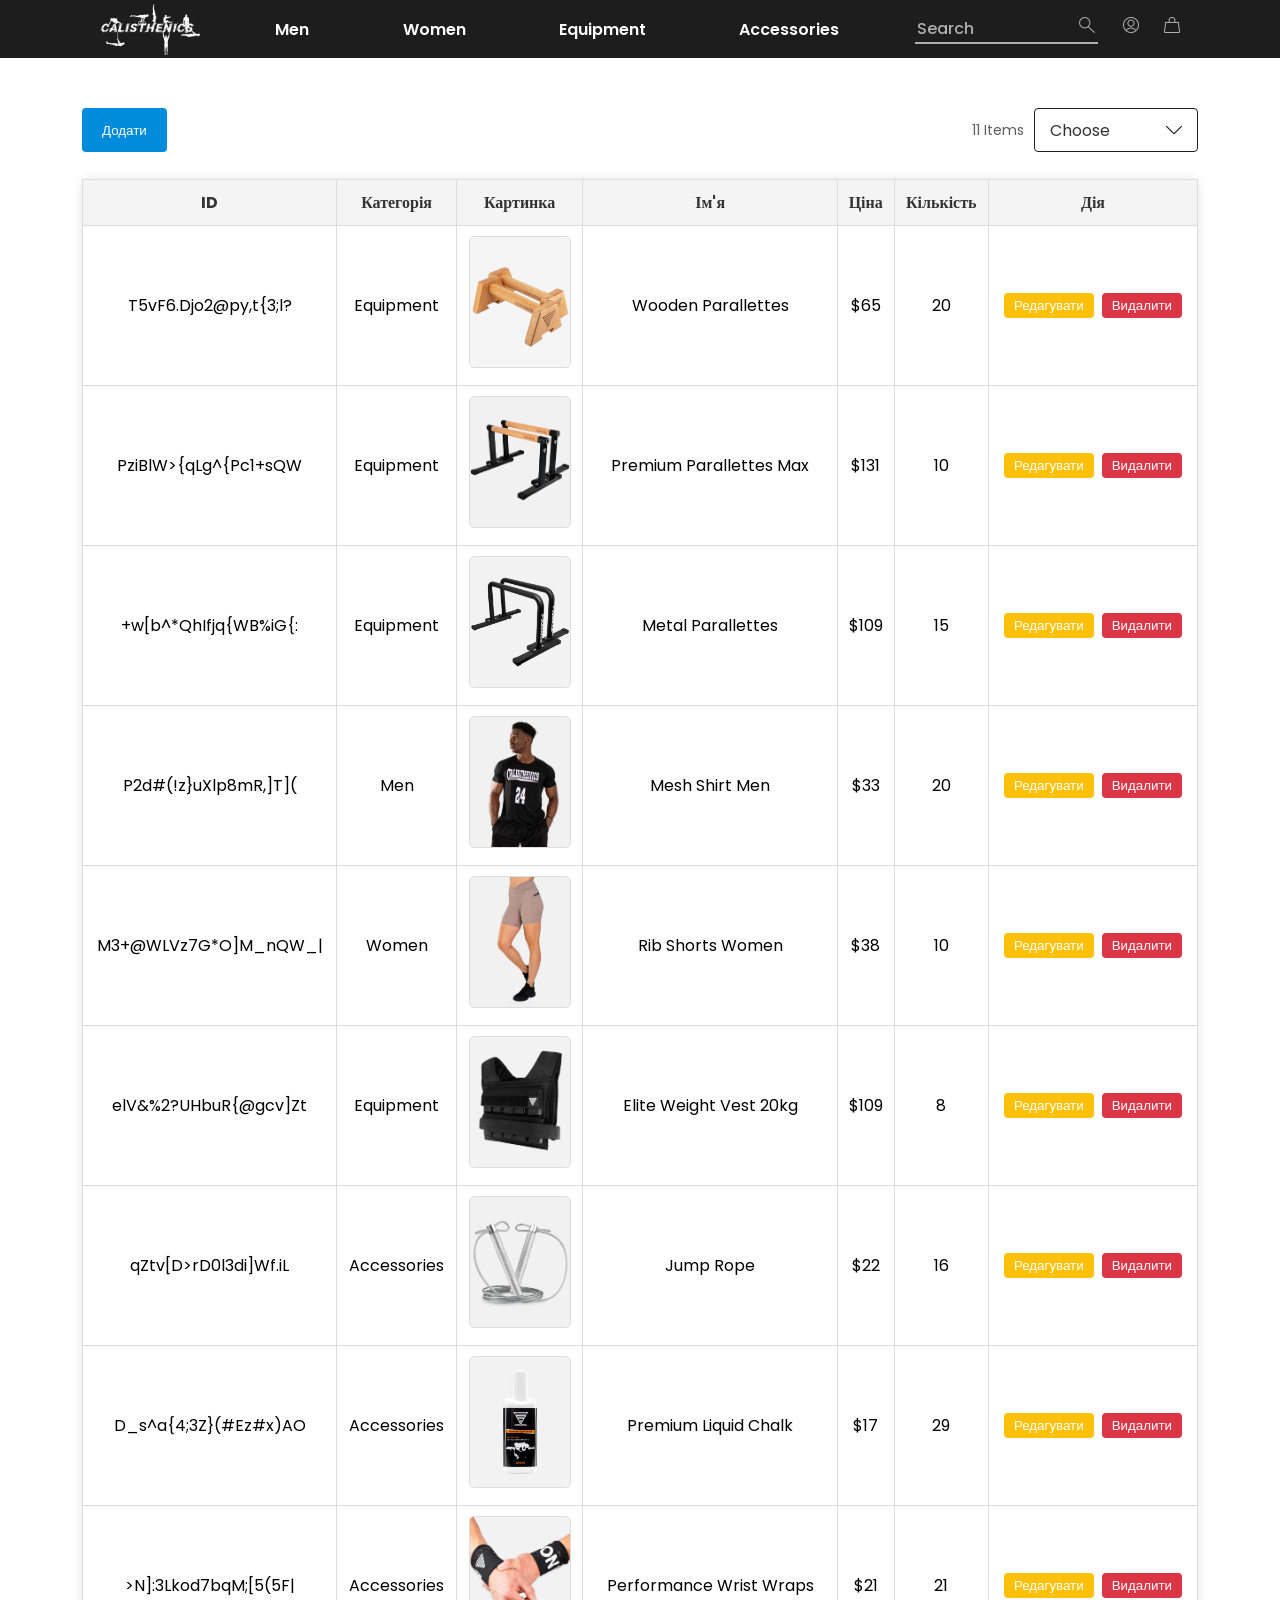
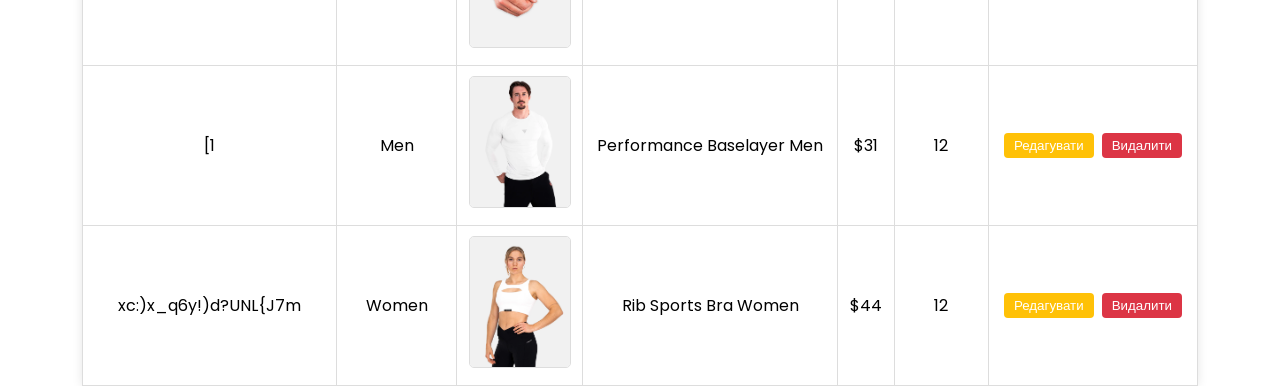
==== admin/adminpanel.html @ 0c6cc331 "В адмін панелі доробив функціонал для кнопок додати і редагувати" ====
<!DOCTYPE html>
<html lang="en">

<head>
    <meta charset="UTF-8">
    <meta name="viewport" content="width=device-width, initial-scale=1.0">
    <title>adminPanel_Lab_6-7</title>
    <link rel="stylesheet" href="style.css">
</head>

<body>
    <header>
        <div class="inHeader">
            <div class="logo"><img src="/imgs/LOGOmain-removebg-preview.png" alt=""></div>
            <nav class="navHeader">
                <div class="navItem">Men</div>
                <div class="navItem">Women</div>
                <div class="navItem">Equipment</div>
                <div class="navItem">Accessories</div>
            </nav>
            <div class="searchAndIcons">
                <div class="searchBox">
                    <input id="searchInput" type="text" placeholder="Search">
                    <div class="icon Search"><img src="/imgs/Search icon.png" alt="searchIcon"></div>
                </div>
                <div class="icon"><img src="/imgs/Profile icon.png" alt="profileIcon"></div>
                <!-- <div class="icon"><img src="/imgs/Folowed icon.png" alt="folowedIcon"></div> -->
                <div class="icon"><img src="/imgs/Bag icon.png" alt="BagIcon"></div>
            </div>
        </div>
    </header>
    <main>

        <div class="addButtonBoxAndSort">
            <input class="addButton" type="button" value="Додати" id="addButton">

            <div class="sortBlockAboveProducts">
                <div class="sort-container">
                    <span class="items-count">0 Items</span>
                    <div class="dropdown">
                        <button class="dropdown-button">
                            <span id="selected-option">Choose</span>
                            <div class="arrow"><img id="arrowImg" src="/imgs/arrows-down.png" alt=""></div>
                        </button>
                        <ul class="dropdown-menu">
                            <!-- <li class="dropdown-item">Now Trending</li>
                            <li class="dropdown-item">Best Sellers</li> -->
                            <li class="dropdown-item">Price (Low - High)</li>
                            <li class="dropdown-item">Price (High - Low)</li>
                            <li class="dropdown-item">Top Rated</li>
                            <!-- <li class="dropdown-item">Newest</li> -->
                        </ul>
                    </div>
                </div>
            </div>
        </div>

        <div class="modal" id="AddModal">
            <div class="modal-content">
                <span class="close-button" id="closeButton">x</span>
                <h2>Додати новий товар</h2>
                <form id="addForm">
                    <div class="form-group">
                        <label for="category">Категорія:</label>
                        <select name="category" id="categoryAdd" required>
                            <option value="Men"selected>Men</option>
                            <option value="Women">Women</option>
                            <option value="Equipment">Equipment</option>
                            <option value="Accessories">Accessories</option>
                        </select>
                    </div>
                    <div class="form-group">
                        <img id="currentImgAddModal" src="" alt="Current Image">
                        <label for="imgInputAdd" class="custom-file-upload-Add">
                            Оберіть зображення
                        </label>
                        <input type="file" name="img" id="imgInputAdd" accept="image/*" style="display: none;" required>
                    </div>
                    <div class="form-group">
                        <label for="nazva">Ім'я:</label>
                        <input type="text" name="nazva" required>
                    </div>
                    <div class="form-group">
                        <label for="prise">Ціна:</label>
                        <input type="number" name="prise" required>
                    </div>
                    <div class="form-group">
                        <label for="count">Кількість:</label>
                        <input type="number" name="count" required>
                    </div>
                    <input type="submit" value="Додати" class="submitButton">
                </form>
            </div>
        </div>

        <div class="modal" id="EditModal">
            <div class="modal-content">
                <span class="close-button" id="closeButton">x</span>
                <h2>Редагувати товар</h2>
                <form id="editForm">
                    <div class="form-group">
                        <label for="category">Категорія:</label>
                        <select name="category" id="categoryEdit" required>
                            <option value="Men"selected>Men</option>
                            <option value="Women">Women</option>
                            <option value="Equipment">Equipment</option>
                            <option value="Accessories">Accessories</option>
                        </select>
                    </div>
                    <div class="form-group FlexVertical" style="gap: 20px;">
                        <img id="currentImgEditModal" src="" alt="Current Image">
                        <label for="imgInputEdit" class="custom-file-upload-Edit">
                            Оберіть зображення
                        </label>
                        <input type="file" name="img" id="imgInputEdit" accept="image/*" style="display: none;">
                    </div>
                    <div class="form-group">
                        <label for="nazva">Ім'я:</label>
                        <input type="text" name="nazva" required>
                    </div>
                    <div class="form-group">
                        <label for="prise">Ціна:</label>
                        <input type="number" name="prise" required>
                    </div>
                    <div class="form-group">
                        <label for="count">Кількість:</label>
                        <input type="number" name="count" required>
                    </div>
                    <input type="submit" value="Зберегти" class="submitButton">
                </form>
            </div>
        </div>

        <table>
            <thead>
                <tr>
                    <th>ID</th>
                    <th>Категорія</th>
                    <th>Картинка</th>
                    <th>Ім'я</th>
                    <th>Ціна</th>
                    <th>Кількість</th>
                    <th>Дія</th>
                </tr>
            </thead>
            <tbody class="products">
            </tbody>
        </table>
    </main>


    <script src="https://cdn.jsdelivr.net/npm/fuse.js/dist/fuse.min.js"></script>
    <script src="script.js"></script>
</body>

</html>
---- admin/style.css ----
@import url('https://fonts.googleapis.com/css2?family=Poppins:ital,wght@0,100;0,200;0,300;0,400;0,500;0,600;0,700;0,800;0,900;1,100;1,200;1,300;1,400;1,500;1,600;1,700;1,800;1,900&display=swap');

body {
    margin: 0;
    padding: 0;
    font-family: 'Poppins';
}

header {
    position: sticky;
    top: 0;
    width: 100%;
    z-index: 1;
}

.inHeader {
    position:relative;
    padding-inline: 100px;
    height: 58px;
    background-color: #1D1D1D;
    display: flex;
    align-items: center;
    justify-content: space-between;
    font-family: 'Poppins';
    font-size: 1rem;
}

.logo img {
    display: flex;
    align-items: center;
    height: 51px;
    cursor: pointer;
}

.navHeader {
    display: flex;
    color: #ffffff;
    justify-content: space-between;
    width: 564px;
    font-weight: 600;
}
.navHeader .navItem {
    cursor: pointer;
}

.searchAndIcons {
    font-weight: 500;
    /* position: absolute;
    top: 50%;
    transform: translateY(-50%);
    right: 0px; */
    color: #B0B0B0;
    display: flex;
    gap: 25px;
}

.searchBox {
    display: flex;
    width: 183px;
    border-bottom: 2px solid;
}

.searchBox input {
    width: 160px;
    color: white;
    background-color: transparent;
    border: none;
    outline: none;
    font-family: 'Poppins';
    font-size: 1rem;
    font-weight: 500;
}

.searchBox input::placeholder {
    color: #B0B0B0;
    font-family: 'Poppins';
    font-size: 1rem;
    font-weight: 500;
}

input:focus::placeholder {
    color: transparent;
}

.icon img {
    width: 16px;
    height: 16px;
}




main {
    display: flex;
    flex-direction: column;
    align-items: center;
}

.addButtonBoxAndSort {
    display: flex;
    justify-content: space-between;
    width: 1116px;
}

.addButton {
    height: 44px;
    margin-top: 50px;
    margin-bottom: 27px;
    background-color: #008bdc;
    color: #fff;
    padding: 10px 20px;
    border: none;
    border-radius: 4px;
    cursor: pointer;
}



.sortBlockAboveProducts {
    display: flex;
    justify-content: end;
    width: 1116px;
    margin-top: 50px;
    margin-bottom: 27px;
}

.sort-container {
    display: flex;
    align-items: center;
    gap: 10px;
}

.items-count {
    font-size: 14px;
    color: #5D5D5D;
}

.dropdown {
    position: relative;
    display: inline-block;
}

#selected-option {
    width: 110px;
    text-align: start;
    overflow: hidden;
    font-family: 'Poppins';
    font-size: 1rem;
    white-space: nowrap;
    color: #333;
}

.dropdown-button {
    width: 164px;
    height: 44px;
    background: #fff;
    border: 1px solid #1d1d1d;
    padding: 10px 15px;
    font-size: 14px;
    cursor: pointer;
    display: flex;
    align-items: center;
    justify-content: space-between;
    gap: 5px;
    border-radius: 4px;
}

.arrow {
    display: flex;
    align-items: center;
}
.arrow img {
    width: 16px;
    transition: transform 0.2s ease;
}

.dropdown-menu {
    display: none;
    list-style: none;
    position: absolute;
    padding: 0px;
    top: 100%;
    left: 0;
    width: 162px;
    background: #fff;
    border: 1px solid #1d1d1d;
    box-shadow: 0 4px 6px rgba(0, 0, 0, 0.1);
    border-radius: 0px 0px 4px 4px;
    z-index: 1000;
    margin-top: -1px;
}

.dropdown-menu.active {
    display: block;
}

.dropdown-item {
    padding: 10px 15px;
    cursor: pointer;
    font-size: 14px;
    color: #333;
}
.dropdown-item.selectedItem {
    background-color: #f0f0f0;
    color: #000;
}

.dropdown-item:hover {
    background: #f0f0f0;
}




.modal {
    display: none; /* Приховати вікно за замовчуванням */
    position: fixed;
    top: 0;
    left: 0;
    width: 100%;
    height: 100%;
    background-color: rgba(0, 0, 0, 0.5);
    justify-content: center;
    align-items: center;
    z-index: 1000;
}

.modal-content {
    position: relative;
    background-color: white;
    padding: 20px;
    border-radius: 8px;
    width: 400px;
    text-align: center;
    box-shadow: 0 5px 15px rgba(0, 0, 0, 0.3);
}

.close-button {
    position: absolute;
    top: 10px;
    right: 15px;
    font-size: 20px;
    cursor: pointer;
}

.form-group {
    margin-bottom: 15px;
    text-align: left;
}

label {
    display: block;
    margin-bottom: 5px;
    font-weight: bold;
}

.modal input[type="text"], .modal input[type="number"] {
    width: calc(100% - 20px);
    padding: 8px;
    margin: 5px 0;
    border: 1px solid #ddd;
    border-radius: 4px;
    font-size: 1rem;
}

.modal select {
    width: 164px;
    height: 44px;
    background: #fff;
    border: 1px solid #1d1d1d;
    padding: 10px 15px;
    font-size: 14px;
    cursor: pointer;
    display: flex;
    align-items: center;
    justify-content: space-between;
    gap: 5px;
    border-radius: 4px;
}

#currentImgEditModal, #currentImgAddModal {
    max-width: 100px;
    height: auto;
    border: 1px solid #ddd;
    border-radius: 5px;
}

.custom-file-upload-Edit, .custom-file-upload-Add {
    display: inline-block;
    padding: 8px 20px;
    margin: 0;
    cursor: pointer;
    background-color: #007bff;
    color: white;
    border-radius: 5px;
    text-align: center;
}

.custom-file-upload-Edit:hover, .custom-file-upload-Add:hover {
    background-color: #0056b3;
}

.submitButton {
    background-color: #007bff;
    color: white;
    font-size: 16px;
    padding: 10px 20px;
    border: none;
    border-radius: 4px;
    cursor: pointer;
}

.submitButton:hover {
    background-color: #006ba1;
}


table {
    width: 1116px;
    border-collapse: collapse;
    background-color: #fff;
    box-shadow: 0 0 10px rgba(0, 0, 0, 0.1);
}

th, td {
    border: 1px solid #ddd;
    padding: 10px;
    text-align: center;
}

th {
    background-color: #f4f4f4;
    color: #333;
}

td img {
    max-width: 100px;
    height: auto;
    border: 1px solid #ddd;
    border-radius: 5px;
}

.action-buttons input[type="button"] {
    padding: 5px 10px;
    margin: 2px;
    border: none;
    border-radius: 4px;
    cursor: pointer;
}

.action-buttons .edit {
    background-color: #ffc107;
    color: white;
}

.action-buttons .delete {
    background-color: #dc3545;
    color: white;
}

.action-buttons button:hover {
    opacity: 0.8;
}


.FlexVertical {
    display: flex;
    align-items:end;
}
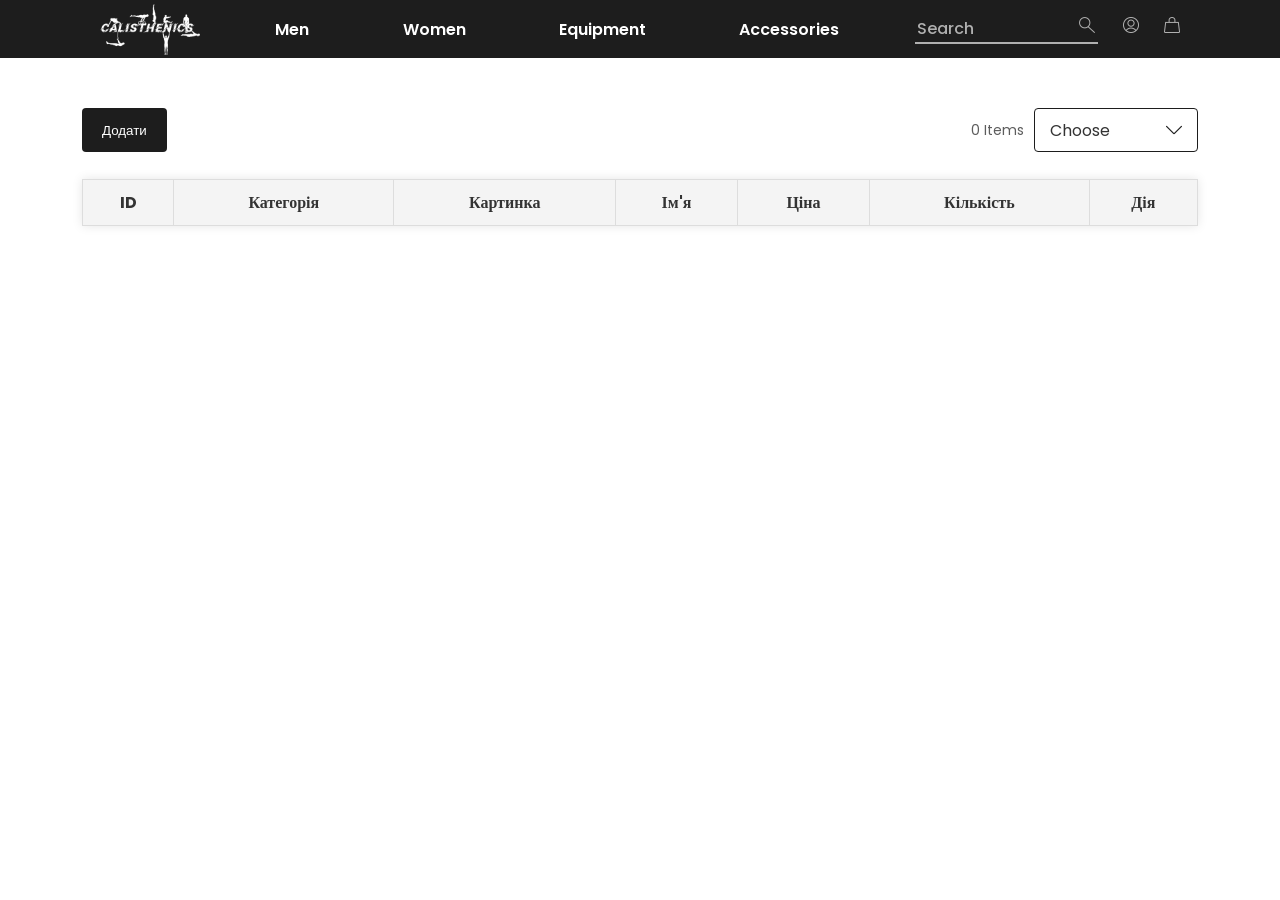
==== commit 8bb5f1ce: "Відредагував стилі в адмін панелі" ====
--- a/admin/adminpanel.html
+++ b/admin/adminpanel.html
@@ -69,7 +69,7 @@
                             <option value="Accessories">Accessories</option>
                         </select>
                     </div>
-                    <div class="form-group">
+                    <div class="form-group FlexVertical" style="gap: 20px;">
                         <img id="currentImgAddModal" src="" alt="Current Image">
                         <label for="imgInputAdd" class="custom-file-upload-Add">
                             Оберіть зображення
--- a/admin/style.css
+++ b/admin/style.css
@@ -106,7 +106,7 @@
     height: 44px;
     margin-top: 50px;
     margin-bottom: 27px;
-    background-color: #008bdc;
+    background-color: #1d1d1d;
     color: #fff;
     padding: 10px 20px;
     border: none;
@@ -114,7 +114,9 @@
     cursor: pointer;
 }
 
-
+.addButton:hover {
+    background-color: #5d5d5d;
+}
 
 .sortBlockAboveProducts {
     display: flex;
@@ -202,7 +204,7 @@
 }
 .dropdown-item.selectedItem {
     background-color: #f0f0f0;
-    color: #000;
+    color: #1d1d1d;
 }
 
 .dropdown-item:hover {
@@ -290,18 +292,18 @@
     padding: 8px 20px;
     margin: 0;
     cursor: pointer;
-    background-color: #007bff;
+    background-color: #1d1d1d;
     color: white;
     border-radius: 5px;
     text-align: center;
 }
 
 .custom-file-upload-Edit:hover, .custom-file-upload-Add:hover {
-    background-color: #0056b3;
+    background-color: #5D5D5D;
 }
 
 .submitButton {
-    background-color: #007bff;
+    background-color: #1d1d1d;
     color: white;
     font-size: 16px;
     padding: 10px 20px;
@@ -311,7 +313,7 @@
 }
 
 .submitButton:hover {
-    background-color: #006ba1;
+    background-color: #5D5D5D;
 }
 
 
@@ -349,13 +351,17 @@
 }
 
 .action-buttons .edit {
-    background-color: #ffc107;
+    background-color: #1d1d1d;
     color: white;
 }
 
 .action-buttons .delete {
-    background-color: #dc3545;
-    color: white;
+    background-color: #1d1d1d;
+    color: white;
+}
+
+.action-buttons .edit:hover, .action-buttons .delete:hover {
+    background-color: #5d5d5d;
 }
 
 .action-buttons button:hover {
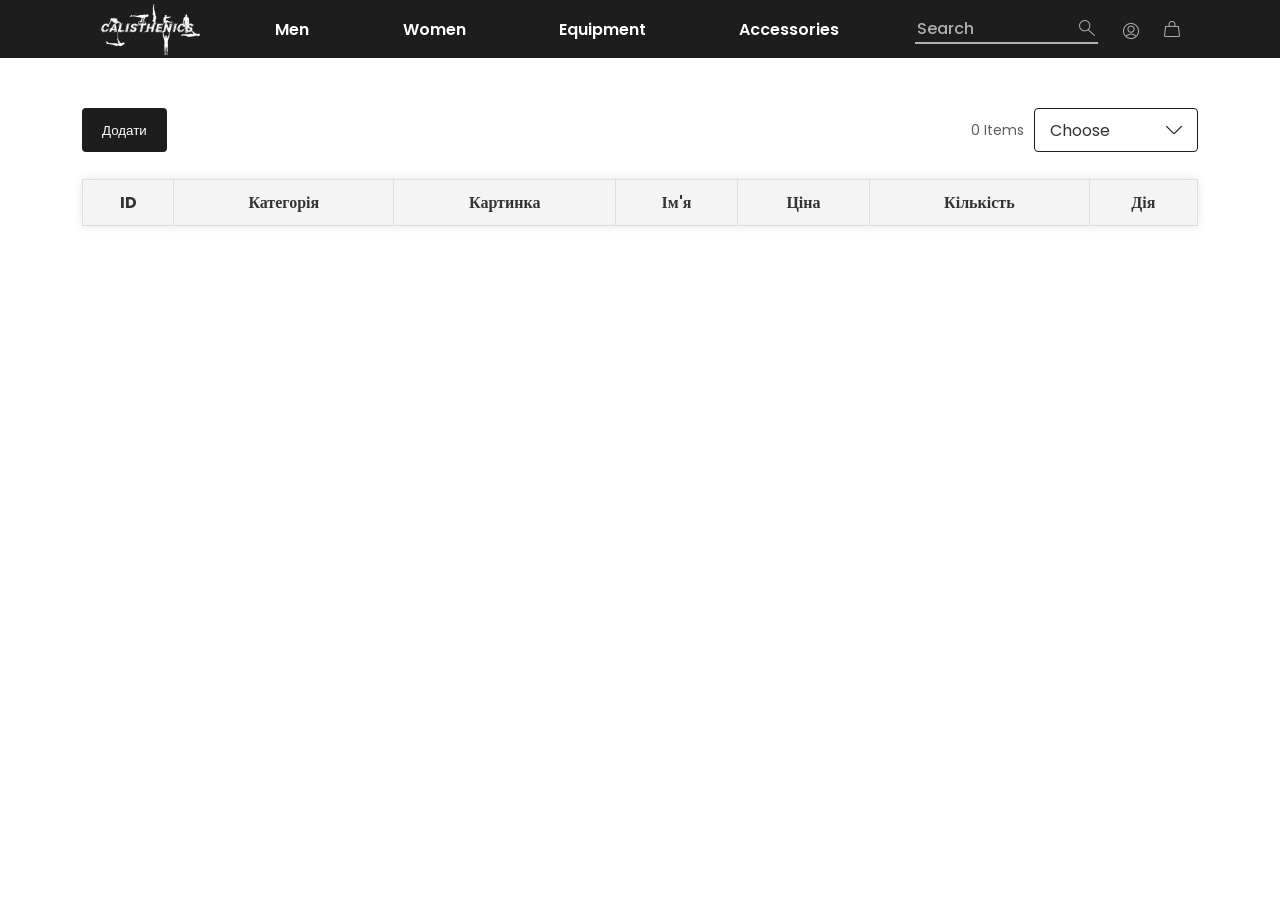
==== commit 4910f64a: "Додав сторінку bag та відокремив стилі в інші файли (sort, header)" ====
--- a/admin/adminpanel.html
+++ b/admin/adminpanel.html
@@ -6,6 +6,8 @@
     <meta name="viewport" content="width=device-width, initial-scale=1.0">
     <title>adminPanel_Lab_6-7</title>
     <link rel="stylesheet" href="style.css">
+    <link rel="stylesheet" href="/header.css">
+    <link rel="stylesheet" href="/sort.css">
 </head>
 
 <body>
@@ -19,11 +21,13 @@
                 <div class="navItem">Accessories</div>
             </nav>
             <div class="searchAndIcons">
-                <div class="searchBox">
-                    <input id="searchInput" type="text" placeholder="Search">
-                    <div class="icon Search"><img src="/imgs/Search icon.png" alt="searchIcon"></div>
+                <div class="aboveSearchBox">
+                    <div class="searchBox">
+                        <input id="searchInput" type="text" placeholder="Search">
+                        <div class="icon Search"><img src="/imgs/Search icon.png" alt="searchIcon"></div>
+                    </div>
                 </div>
-                <div class="icon"><img src="/imgs/Profile icon.png" alt="profileIcon"></div>
+                <div class="icon"><a href="/admin/adminpanel.html"><img src="/imgs/Profile icon.png" alt="profileIcon"></a></div>
                 <!-- <div class="icon"><img src="/imgs/Folowed icon.png" alt="folowedIcon"></div> -->
                 <div class="icon"><img src="/imgs/Bag icon.png" alt="BagIcon"></div>
             </div>
@@ -63,7 +67,7 @@
                     <div class="form-group">
                         <label for="category">Категорія:</label>
                         <select name="category" id="categoryAdd" required>
-                            <option value="Men"selected>Men</option>
+                            <option value="Men" selected>Men</option>
                             <option value="Women">Women</option>
                             <option value="Equipment">Equipment</option>
                             <option value="Accessories">Accessories</option>
@@ -101,7 +105,7 @@
                     <div class="form-group">
                         <label for="category">Категорія:</label>
                         <select name="category" id="categoryEdit" required>
-                            <option value="Men"selected>Men</option>
+                            <option value="Men" selected>Men</option>
                             <option value="Women">Women</option>
                             <option value="Equipment">Equipment</option>
                             <option value="Accessories">Accessories</option>
--- a/admin/style.css
+++ b/admin/style.css
@@ -1,94 +1,4 @@
 @import url('https://fonts.googleapis.com/css2?family=Poppins:ital,wght@0,100;0,200;0,300;0,400;0,500;0,600;0,700;0,800;0,900;1,100;1,200;1,300;1,400;1,500;1,600;1,700;1,800;1,900&display=swap');
-
-body {
-    margin: 0;
-    padding: 0;
-    font-family: 'Poppins';
-}
-
-header {
-    position: sticky;
-    top: 0;
-    width: 100%;
-    z-index: 1;
-}
-
-.inHeader {
-    position:relative;
-    padding-inline: 100px;
-    height: 58px;
-    background-color: #1D1D1D;
-    display: flex;
-    align-items: center;
-    justify-content: space-between;
-    font-family: 'Poppins';
-    font-size: 1rem;
-}
-
-.logo img {
-    display: flex;
-    align-items: center;
-    height: 51px;
-    cursor: pointer;
-}
-
-.navHeader {
-    display: flex;
-    color: #ffffff;
-    justify-content: space-between;
-    width: 564px;
-    font-weight: 600;
-}
-.navHeader .navItem {
-    cursor: pointer;
-}
-
-.searchAndIcons {
-    font-weight: 500;
-    /* position: absolute;
-    top: 50%;
-    transform: translateY(-50%);
-    right: 0px; */
-    color: #B0B0B0;
-    display: flex;
-    gap: 25px;
-}
-
-.searchBox {
-    display: flex;
-    width: 183px;
-    border-bottom: 2px solid;
-}
-
-.searchBox input {
-    width: 160px;
-    color: white;
-    background-color: transparent;
-    border: none;
-    outline: none;
-    font-family: 'Poppins';
-    font-size: 1rem;
-    font-weight: 500;
-}
-
-.searchBox input::placeholder {
-    color: #B0B0B0;
-    font-family: 'Poppins';
-    font-size: 1rem;
-    font-weight: 500;
-}
-
-input:focus::placeholder {
-    color: transparent;
-}
-
-.icon img {
-    width: 16px;
-    height: 16px;
-}
-
-
-
 
 main {
     display: flex;
@@ -117,101 +27,6 @@
 .addButton:hover {
     background-color: #5d5d5d;
 }
-
-.sortBlockAboveProducts {
-    display: flex;
-    justify-content: end;
-    width: 1116px;
-    margin-top: 50px;
-    margin-bottom: 27px;
-}
-
-.sort-container {
-    display: flex;
-    align-items: center;
-    gap: 10px;
-}
-
-.items-count {
-    font-size: 14px;
-    color: #5D5D5D;
-}
-
-.dropdown {
-    position: relative;
-    display: inline-block;
-}
-
-#selected-option {
-    width: 110px;
-    text-align: start;
-    overflow: hidden;
-    font-family: 'Poppins';
-    font-size: 1rem;
-    white-space: nowrap;
-    color: #333;
-}
-
-.dropdown-button {
-    width: 164px;
-    height: 44px;
-    background: #fff;
-    border: 1px solid #1d1d1d;
-    padding: 10px 15px;
-    font-size: 14px;
-    cursor: pointer;
-    display: flex;
-    align-items: center;
-    justify-content: space-between;
-    gap: 5px;
-    border-radius: 4px;
-}
-
-.arrow {
-    display: flex;
-    align-items: center;
-}
-.arrow img {
-    width: 16px;
-    transition: transform 0.2s ease;
-}
-
-.dropdown-menu {
-    display: none;
-    list-style: none;
-    position: absolute;
-    padding: 0px;
-    top: 100%;
-    left: 0;
-    width: 162px;
-    background: #fff;
-    border: 1px solid #1d1d1d;
-    box-shadow: 0 4px 6px rgba(0, 0, 0, 0.1);
-    border-radius: 0px 0px 4px 4px;
-    z-index: 1000;
-    margin-top: -1px;
-}
-
-.dropdown-menu.active {
-    display: block;
-}
-
-.dropdown-item {
-    padding: 10px 15px;
-    cursor: pointer;
-    font-size: 14px;
-    color: #333;
-}
-.dropdown-item.selectedItem {
-    background-color: #f0f0f0;
-    color: #1d1d1d;
-}
-
-.dropdown-item:hover {
-    background: #f0f0f0;
-}
-
-
 
 
 .modal {
--- a/header.css
+++ b/header.css
@@ -0,0 +1,96 @@
+body {
+    margin: 0;
+    padding: 0;
+    font-family: 'Poppins';
+}
+
+header {
+    position: sticky;
+    top: 0;
+    width: 100%;
+    z-index: 1;
+}
+
+.inHeader {
+    position:relative;
+    padding-inline: 100px;
+    height: 58px;
+    background-color: #1D1D1D;
+    display: flex;
+    align-items: center;
+    justify-content: space-between;
+    font-family: 'Poppins';
+    font-size: 1rem;
+}
+
+.logo img {
+    display: flex;
+    align-items: center;
+    height: 51px;
+    cursor: pointer;
+}
+
+.navHeader {
+    display: flex;
+    color: #ffffff;
+    justify-content: space-between;
+    width: 564px;
+    font-weight: 600;
+}
+.navHeader .navItem {
+    cursor: pointer;
+}
+
+.searchAndIcons {
+    font-weight: 500;
+    /* position: absolute;
+    top: 50%;
+    transform: translateY(-50%);
+    right: 0px; */
+    height: 100%;
+    color: #B0B0B0;
+    display: flex;
+    gap: 25px;
+}
+
+.searchBox {
+    display: flex;
+    width: 183px;
+    border-bottom: 2px solid;
+}
+
+.searchBox input {
+    width: 160px;
+    color: white;
+    background-color: transparent;
+    border: none;
+    outline: none;
+    font-family: 'Poppins';
+    font-size: 1rem;
+    font-weight: 500;
+}
+
+.searchBox input::placeholder {
+    color: #B0B0B0;
+    font-family: 'Poppins';
+    font-size: 1rem;
+    font-weight: 500;
+}
+
+input:focus::placeholder {
+    color: transparent;
+}
+
+.aboveSearchBox, .icon {
+    display: flex;
+    align-items: center;
+}
+
+.icon a {
+    height: 16px;
+}
+
+.icon img {
+    width: 16px;
+    height: 16px;
+}
--- a/sort.css
+++ b/sort.css
@@ -0,0 +1,92 @@
+.sortBlockAboveProducts {
+    display: flex;
+    justify-content: end;
+    width: 1116px;
+    margin-top: 50px;
+    margin-bottom: 27px;
+}
+
+.sort-container {
+    display: flex;
+    align-items: center;
+    gap: 10px;
+}
+
+.items-count {
+    font-size: 14px;
+    color: #5D5D5D;
+}
+
+.dropdown {
+    position: relative;
+    display: inline-block;
+}
+
+#selected-option {
+    width: 110px;
+    text-align: start;
+    overflow: hidden;
+    font-family: 'Poppins';
+    font-size: 1rem;
+    white-space: nowrap;
+    color: #333;
+}
+
+.dropdown-button {
+    width: 164px;
+    height: 44px;
+    background: #fff;
+    border: 1px solid #1d1d1d;
+    padding: 10px 15px;
+    font-size: 14px;
+    cursor: pointer;
+    display: flex;
+    align-items: center;
+    justify-content: space-between;
+    gap: 5px;
+    border-radius: 4px;
+}
+
+.arrow {
+    display: flex;
+    align-items: center;
+}
+.arrow img {
+    width: 16px;
+    transition: transform 0.2s ease;
+}
+
+.dropdown-menu {
+    display: none;
+    list-style: none;
+    position: absolute;
+    padding: 0px;
+    top: 100%;
+    left: 0;
+    width: 162px;
+    background: #fff;
+    border: 1px solid #1d1d1d;
+    box-shadow: 0 4px 6px rgba(0, 0, 0, 0.1);
+    border-radius: 0px 0px 4px 4px;
+    z-index: 1000;
+    margin-top: -1px;
+}
+
+.dropdown-menu.active {
+    display: block;
+}
+
+.dropdown-item {
+    padding: 10px 15px;
+    cursor: pointer;
+    font-size: 14px;
+    color: #333;
+}
+.dropdown-item.selectedItem {
+    background-color: #f0f0f0;
+    color: #000;
+}
+
+.dropdown-item:hover {
+    background: #f0f0f0;
+}
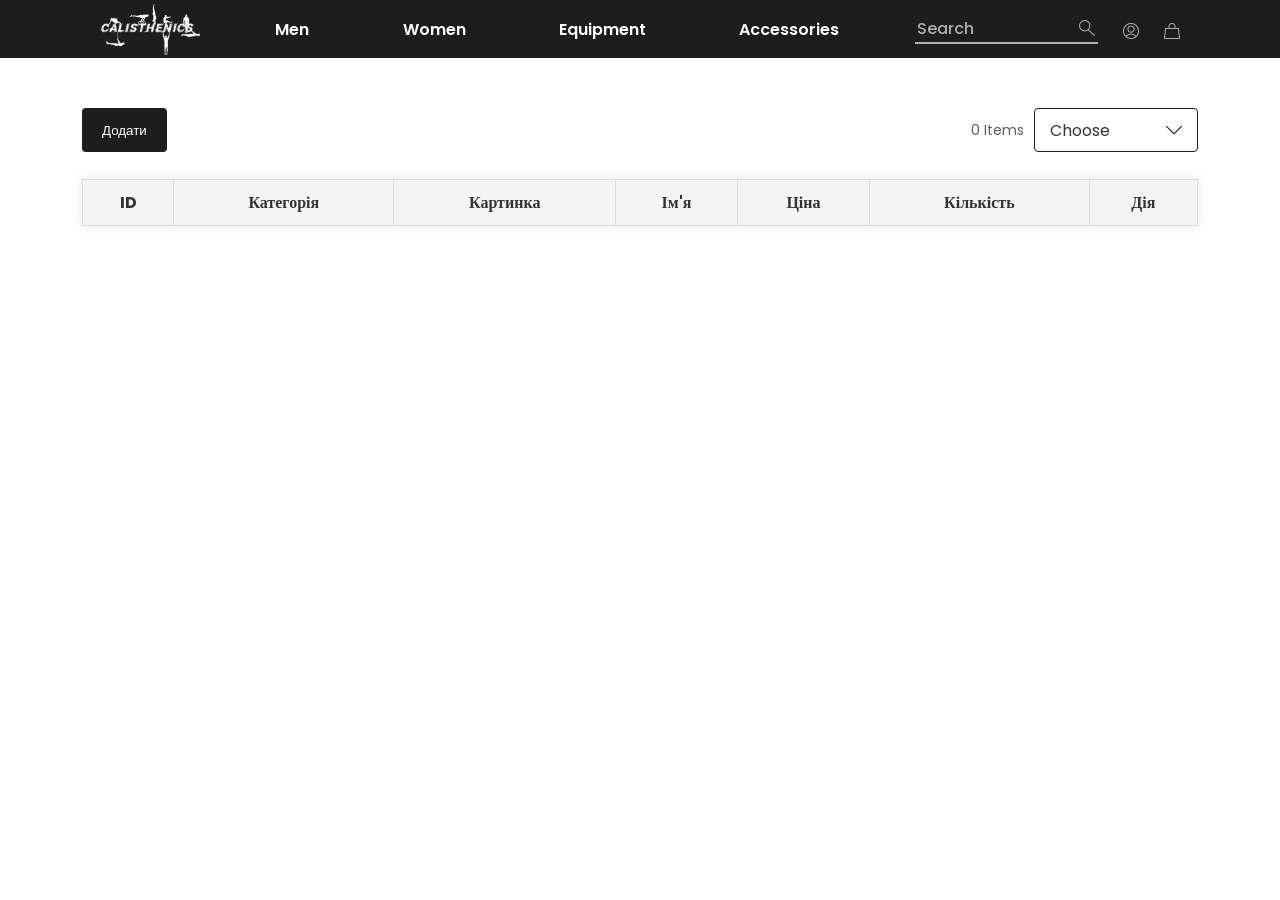
==== commit f49cd5d6: "коректування попередніх змін" ====
--- a/admin/adminpanel.html
+++ b/admin/adminpanel.html
@@ -29,7 +29,7 @@
                 </div>
                 <div class="icon"><a href="/admin/adminpanel.html"><img src="/imgs/Profile icon.png" alt="profileIcon"></a></div>
                 <!-- <div class="icon"><img src="/imgs/Folowed icon.png" alt="folowedIcon"></div> -->
-                <div class="icon"><img src="/imgs/Bag icon.png" alt="BagIcon"></div>
+                <div class="icon"><a href="/bag/bag.html"><img src="/imgs/Bag icon.png" alt="BagIcon"></div></a></div>
             </div>
         </div>
     </header>
--- a/admin/style.css
+++ b/admin/style.css
@@ -1,5 +1,3 @@
-@import url('https://fonts.googleapis.com/css2?family=Poppins:ital,wght@0,100;0,200;0,300;0,400;0,500;0,600;0,700;0,800;0,900;1,100;1,200;1,300;1,400;1,500;1,600;1,700;1,800;1,900&display=swap');
-
 main {
     display: flex;
     flex-direction: column;
--- a/header.css
+++ b/header.css
@@ -1,13 +1,15 @@
+@import url('https://fonts.googleapis.com/css2?family=Poppins:ital,wght@0,100;0,200;0,300;0,400;0,500;0,600;0,700;0,800;0,900;1,100;1,200;1,300;1,400;1,500;1,600;1,700;1,800;1,900&display=swap');
 body {
     margin: 0;
     padding: 0;
     font-family: 'Poppins';
+    overflow-x:hidden;
+    width: 100vw;
 }
 
 header {
     position: sticky;
     top: 0;
-    width: 100%;
     z-index: 1;
 }
 
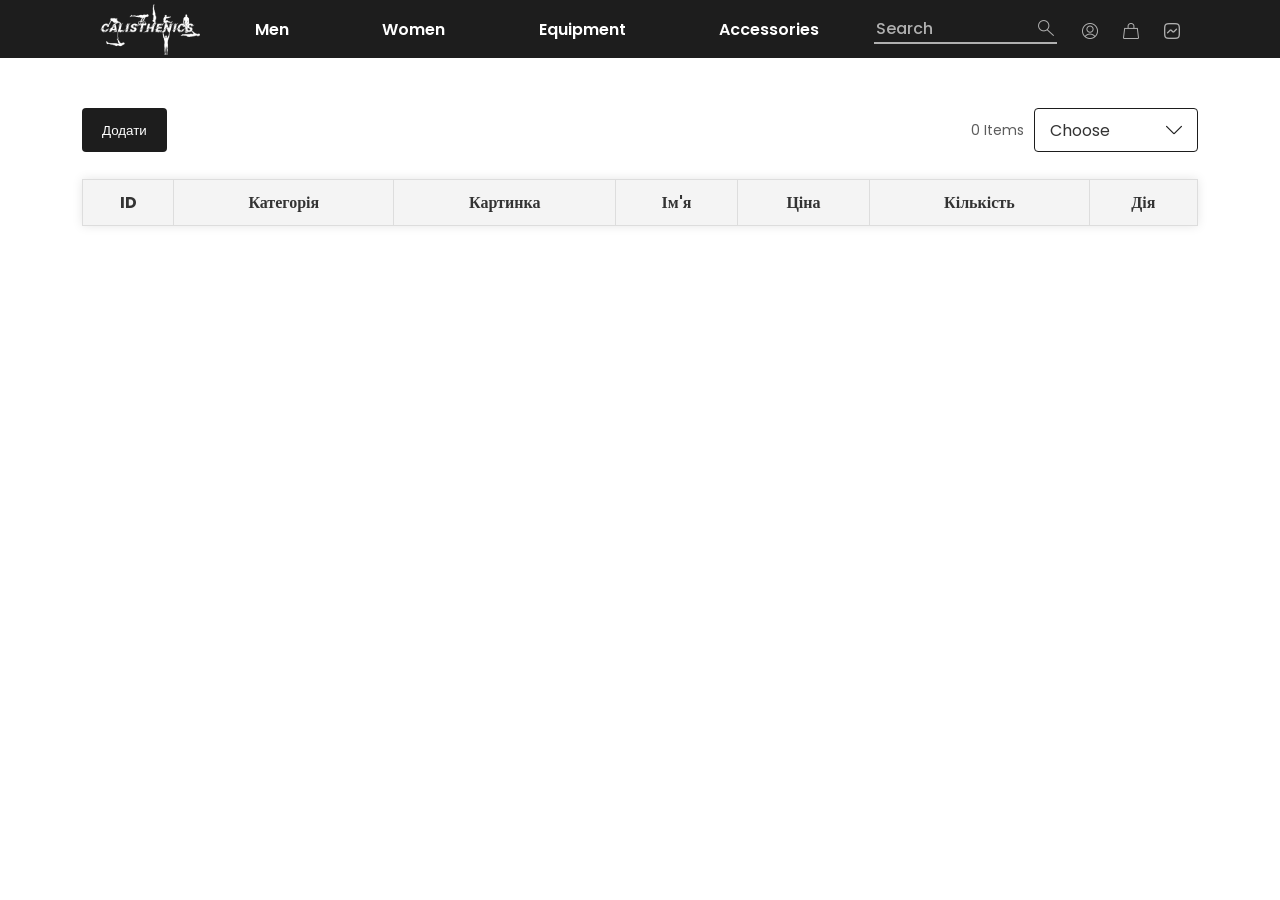
==== commit 2b7fd24d: "Додав статистику та нові фото" ====
--- a/admin/adminpanel.html
+++ b/admin/adminpanel.html
@@ -6,14 +6,14 @@
     <meta name="viewport" content="width=device-width, initial-scale=1.0">
     <title>adminPanel_Lab_6-7</title>
     <link rel="stylesheet" href="style.css">
-    <link rel="stylesheet" href="/header.css">
-    <link rel="stylesheet" href="/sort.css">
+    <link rel="stylesheet" href="/styles/header.css">
+    <link rel="stylesheet" href="/styles/sort.css">
 </head>
 
 <body>
     <header>
         <div class="inHeader">
-            <div class="logo"><img src="/imgs/LOGOmain-removebg-preview.png" alt=""></div>
+            <div class="logo"><img src="/imgs/IconsAndLogo/LOGOmain-removebg-preview.png" alt=""></div>
             <nav class="navHeader">
                 <div class="navItem">Men</div>
                 <div class="navItem">Women</div>
@@ -24,12 +24,13 @@
                 <div class="aboveSearchBox">
                     <div class="searchBox">
                         <input id="searchInput" type="text" placeholder="Search">
-                        <div class="icon Search"><img src="/imgs/Search icon.png" alt="searchIcon"></div>
+                        <div class="icon Search"><img src="/imgs/IconsAndLogo/Search icon.png" alt="searchIcon"></div>
                     </div>
                 </div>
-                <div class="icon"><a href="/admin/adminpanel.html"><img src="/imgs/Profile icon.png" alt="profileIcon"></a></div>
+                <div class="icon"><a href="/admin/adminpanel.html"><img src="/imgs/IconsAndLogo/Profile icon.png" alt="profileIcon"></a></div>
                 <!-- <div class="icon"><img src="/imgs/Folowed icon.png" alt="folowedIcon"></div> -->
-                <div class="icon"><a href="/bag/bag.html"><img src="/imgs/Bag icon.png" alt="BagIcon"></div></a></div>
+                <div class="icon"><a href="/bag/bag.html" id="iconBag"><img src="/imgs/IconsAndLogo/Bag icon.png" alt="bagIcon"><div class="qntInBag"><span>0</span></div></a></div>
+                <div class="icon"><a href="/statistic.html/statistic.html"><img src="/imgs/IconsAndLogo/Statistic icon.png" alt="statisticIcon"></a></div>
             </div>
         </div>
     </header>
@@ -43,8 +44,8 @@
                     <span class="items-count">0 Items</span>
                     <div class="dropdown">
                         <button class="dropdown-button">
-                            <span id="selected-option">Choose</span>
-                            <div class="arrow"><img id="arrowImg" src="/imgs/arrows-down.png" alt=""></div>
+                            <span class="selected-option">Choose</span>
+                            <div class="arrow"><img class="arrow-img" src="/imgs/IconsAndLogo/arrows-down.png" alt=""></div>
                         </button>
                         <ul class="dropdown-menu">
                             <!-- <li class="dropdown-item">Now Trending</li>
--- a/admin/style.css
+++ b/admin/style.css
@@ -24,6 +24,10 @@
 
 .addButton:hover {
     background-color: #5d5d5d;
+}
+.addButton:active {
+    background-color: #3d3d3d;
+    transform: scale(0.95);
 }
 
 
@@ -58,6 +62,15 @@
     cursor: pointer;
 }
 
+.close-button:hover {
+    color: #5d5d5d;
+}
+
+.close-button:active {
+    color: #3d3d3d;
+    transform: scale(0.95);
+}
+
 .form-group {
     margin-bottom: 15px;
     text-align: left;
@@ -114,6 +127,12 @@
 .custom-file-upload-Edit:hover, .custom-file-upload-Add:hover {
     background-color: #5D5D5D;
 }
+.custom-file-upload-Edit:active, .custom-file-upload-Add:active {
+    background-color: #3d3d3d;
+    transform: scale(0.95);
+}
+
+
 
 .submitButton {
     background-color: #1d1d1d;
@@ -128,6 +147,12 @@
 .submitButton:hover {
     background-color: #5D5D5D;
 }
+.submitButton:active {
+    background-color: #3d3d3d;
+    transform: scale(0.95);
+}
+
+
 
 
 table {
@@ -135,6 +160,7 @@
     border-collapse: collapse;
     background-color: #fff;
     box-shadow: 0 0 10px rgba(0, 0, 0, 0.1);
+    margin-bottom: 60px;
 }
 
 th, td {
@@ -177,10 +203,10 @@
     background-color: #5d5d5d;
 }
 
-.action-buttons button:hover {
-    opacity: 0.8;
-}
-
+.action-buttons .edit:active, .action-buttons .delete:active {
+    background-color: #3d3d3d;
+    transform: scale(0.95);
+}
 
 .FlexVertical {
     display: flex;
--- a/styles/header.css
+++ b/styles/header.css
@@ -0,0 +1,112 @@
+@import url('https://fonts.googleapis.com/css2?family=Poppins:ital,wght@0,100;0,200;0,300;0,400;0,500;0,600;0,700;0,800;0,900;1,100;1,200;1,300;1,400;1,500;1,600;1,700;1,800;1,900&display=swap');
+@import url('https://fonts.googleapis.com/css2?family=Lato:ital,wght@0,100;0,300;0,400;0,700;0,900;1,100;1,300;1,400;1,700;1,900&family=Poppins:ital,wght@0,100;0,200;0,300;0,400;0,500;0,600;0,700;0,800;0,900;1,100;1,200;1,300;1,400;1,500;1,600;1,700;1,800;1,900&display=swap');
+body {
+    margin: 0;
+    padding: 0;
+    font-family: 'Poppins';
+    overflow-x:hidden;
+    width: 100%;
+}
+
+header {
+    position: sticky;
+    top: 0;
+    z-index: 100;
+}
+
+.inHeader {
+    position:relative;
+    padding-inline: 100px;
+    height: 58px;
+    background-color: #1D1D1D;
+    display: flex;
+    align-items: center;
+    justify-content: space-between;
+    font-family: 'Poppins';
+    font-size: 1rem;
+}
+
+.logo img {
+    display: flex;
+    align-items: center;
+    height: 51px;
+    cursor: pointer;
+}
+
+.navHeader {
+    display: flex;
+    color: #ffffff;
+    justify-content: space-between;
+    width: 564px;
+    font-weight: 600;
+}
+.navHeader .navItem {
+    cursor: pointer;
+}
+
+.searchAndIcons {
+    font-weight: 500;
+    height: 100%;
+    color: #B0B0B0;
+    display: flex;
+    gap: 25px;
+}
+
+.searchBox {
+    display: flex;
+    width: 183px;
+    border-bottom: 2px solid;
+}
+
+.searchBox input {
+    width: 160px;
+    color: white;
+    background-color: transparent;
+    border: none;
+    outline: none;
+    font-family: 'Poppins';
+    font-size: 1rem;
+    font-weight: 500;
+}
+
+.searchBox input::placeholder {
+    color: #B0B0B0;
+    font-family: 'Poppins';
+    font-size: 1rem;
+    font-weight: 500;
+}
+
+input:focus::placeholder {
+    color: transparent;
+}
+
+.aboveSearchBox, .icon {
+    display: flex;
+    align-items: center;
+}
+
+.icon a {
+    height: 16px;
+    position: relative;
+}
+
+.icon img {
+    width: 16px;
+    height: 16px;
+}
+
+.icon .qntInBag {
+    display: none;
+    background-color: red;
+    color: #ffffff;
+    font-size: 10px;
+    width: 15px;
+    height: 15px;
+    border-radius: 10px;
+    display: flex;
+    justify-content: center;
+    align-items: center;
+    position: absolute;
+    top: -8px;
+    right: -8px;
+}
--- a/styles/sort.css
+++ b/styles/sort.css
@@ -0,0 +1,94 @@
+.sortBlockAboveProducts {
+    display: flex;
+    justify-content: end;
+    width: 1116px;
+    margin-top: 50px;
+    margin-bottom: 27px;
+}
+
+.sort-container {
+    display: flex;
+    align-items: center;
+    gap: 10px;
+}
+
+.items-count {
+    font-size: 14px;
+    color: #5D5D5D;
+}
+
+.dropdown {
+    position: relative;
+    display: inline-block;
+}
+
+.selected-option {
+    width: 110px;
+    text-align: start;
+    overflow: hidden;
+    font-family: 'Poppins';
+    font-size: 1rem;
+    white-space: nowrap;
+    color: #333;
+}
+
+.dropdown-button {
+    width: 164px;
+    height: 44px;
+    background: #fff;
+    border: 1px solid #1d1d1d;
+    padding: 10px 15px;
+    font-size: 14px;
+    cursor: pointer;
+    display: flex;
+    align-items: center;
+    justify-content: space-between;
+    gap: 5px;
+    border-radius: 4px;
+}
+
+.arrow {
+    display: flex;
+    align-items: center;
+}
+.arrow img {
+    width: 16px;
+    transition: transform 0.2s ease;
+}
+
+.dropdown-menu {
+    max-height: 150px;
+    overflow-y: auto;
+    display: none;
+    list-style: none;
+    position: absolute;
+    padding: 0px;
+    top: 100%;
+    left: 0;
+    width: 162px;
+    background: #fff;
+    border: 1px solid #1d1d1d;
+    box-shadow: 0 4px 6px rgba(0, 0, 0, 0.1);
+    border-radius: 0px 0px 4px 4px;
+    z-index: 10;
+    margin-top: -1px;
+}
+
+.dropdown-menu.active {
+    display: block;
+}
+
+.dropdown-item {
+    padding: 10px 15px;
+    cursor: pointer;
+    font-size: 14px;
+    color: #333;
+}
+.dropdown-item.selectedItem {
+    background-color: #f0f0f0;
+    color: #000;
+}
+
+.dropdown-item:hover {
+    background: #f0f0f0;
+}
